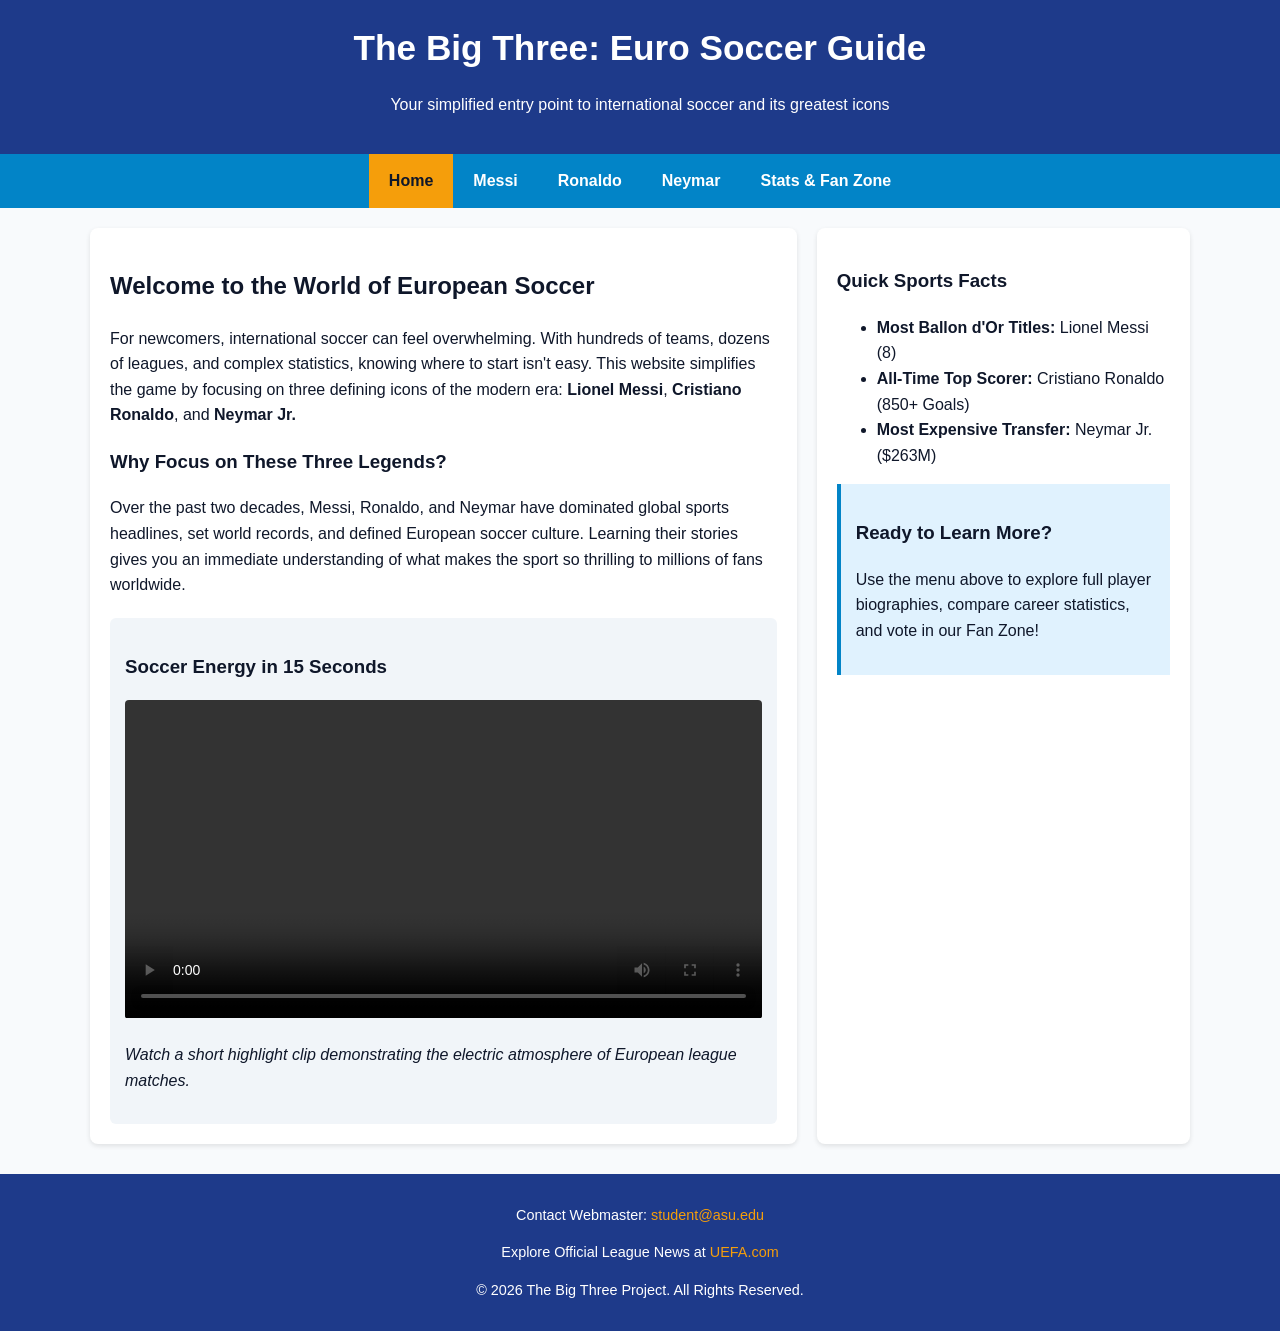
==== index.html @ b5b19418 "Add football project assignment" ====
<!DOCTYPE html>
<html lang="en">
<head>
    <meta charset="UTF-8">
    <meta name="viewport" content="width=device-width, initial-scale=1.0">
    <meta name="description" content="A beginner's educational guide to European soccer legends Lionel Messi, Cristiano Ronaldo, and Neymar Jr.">
    <title>The Big Three: A Beginner's Guide to Soccer Legends</title>
    <link rel="stylesheet" href="styles.css">
</head>
<body>

    <!-- Header Section -->
    <header>
        <h1>The Big Three: Euro Soccer Guide</h1>
        <p>Your simplified entry point to international soccer and its greatest icons</p>
    </header>

    <!-- Navigation Section -->
    <nav>
        <ul>
            <li><a href="index.html" class="active">Home</a></li>
            <li><a href="messi.html">Messi</a></li>
            <li><a href="ronaldo.html">Ronaldo</a></li>
            <li><a href="neymar.html">Neymar</a></li>
            <li><a href="fanzone.html">Stats & Fan Zone</a></li>
        </ul>
    </nav>

    <!-- Main Content Area -->
    <main>
        <div class="content-left">
            <h2>Welcome to the World of European Soccer</h2>
            <p>For newcomers, international soccer can feel overwhelming. With hundreds of teams, dozens of leagues, and complex statistics, knowing where to start isn't easy. This website simplifies the game by focusing on three defining icons of the modern era: <strong>Lionel Messi</strong>, <strong>Cristiano Ronaldo</strong>, and <strong>Neymar Jr.</strong></p>
            
            <h3>Why Focus on These Three Legends?</h3>
            <p>Over the past two decades, Messi, Ronaldo, and Neymar have dominated global sports headlines, set world records, and defined European soccer culture. Learning their stories gives you an immediate understanding of what makes the sport so thrilling to millions of fans worldwide.</p>

            <!-- Required HTML5 Video Tag -->
            <div class="media-container">
                <h3>Soccer Energy in 15 Seconds</h3>
                <video controls width="100%">
                    <source src="C:\Users\anays\OneDrive\Desktop\CIS\project-assigment\14604722_1080_1920_30fps.mp4" type="video/mp4">
                    Your browser does not support the video tag.
                </video>
                <p><em>Watch a short highlight clip demonstrating the electric atmosphere of European league matches.</em></p>
            </div>
        </div>

        <!-- Sidebar Section -->
        <aside class="sidebar">
            <h3>Quick Sports Facts</h3>
            <ul>
                <li><strong>Most Ballon d'Or Titles:</strong> Lionel Messi (8)</li>
                <li><strong>All-Time Top Scorer:</strong> Cristiano Ronaldo (850+ Goals)</li>
                <li><strong>Most Expensive Transfer:</strong> Neymar Jr. ($263M)</li>
            </ul>

            <div class="sidebar-box">
                <h3>Ready to Learn More?</h3>
                <p>Use the menu above to explore full player biographies, compare career statistics, and vote in our Fan Zone!</p>
            </div>
        </aside>
    </main>

    <!-- Footer Section -->
    <footer>
        <p>Contact Webmaster: <a href="mailto:student@asu.edu">student@asu.edu</a></p>
        <p>Explore Official League News at <a href="https://www.uefa.com" target="_blank" rel="noopener">UEFA.com</a></p>
        <p>&copy; 2026 The Big Three Project. All Rights Reserved.</p>
    </footer>

</body>
</html>
---- styles.css ----
/* 1. Global CSS Variables */
:root {
  --text: #0f172a;
  --background: #f8fafc;
  --primary: #1e3a8a;
  --secondary: #0284c7;
  --accent: #f59e0b;
}

/* 2. Body Styling */
body {
  font-family: Arial, Helvetica, sans-serif;
  background-color: var(--background);
  color: var(--text);
  margin: 0;
  padding: 0;
  line-height: 1.6;
}

/* 3. Header Styling */
header {
  background-color: var(--primary);
  color: #ffffff;
  padding: 20px;
  text-align: center;
}

header h1 {
  margin: 0;
  font-size: 2.2rem;
}

/* 4. Navigation Bar */
nav {
  background-color: var(--secondary);
}

nav ul {
  list-style-type: none;
  margin: 0;
  padding: 0;
  display: flex;
  justify-content: center;
}

/* 5. Navigation Links */
nav a {
  display: block;
  color: #ffffff;
  text-decoration: none;
  padding: 14px 20px;
  font-weight: bold;
}

nav a:hover, nav a.active {
  background-color: var(--accent);
  color: var(--text);
}

/* 6. Main Layout Setup (Two-Column Flexbox) */
main {
  display: flex;
  max-width: 1100px;
  margin: 20px auto;
  padding: 0 15px;
  gap: 20px;
}

/* 7. Content Left Column */
.content-left {
  flex: 2;
  background-color: #ffffff;
  padding: 20px;
  border-radius: 8px;
  box-shadow: 0 2px 5px rgba(0,0,0,0.1);
}

/* 8. Sidebar Styling */
.sidebar {
  flex: 1;
  background-color: #ffffff;
  padding: 20px;
  border-radius: 8px;
  box-shadow: 0 2px 5px rgba(0,0,0,0.1);
}

.sidebar-box {
  background-color: #e0f2fe;
  padding: 15px;
  border-left: 4px solid var(--secondary);
  margin-top: 15px;
}

/* 9. Video and Media Container */
.media-container {
  margin-top: 20px;
  padding: 15px;
  background-color: #f1f5f9;
  border-radius: 6px;
}

video {
  max-width: 100%;
  height: auto;
  border-radius: 4px;
}

/* 10. Footer Styling */
footer {
  background-color: var(--primary);
  color: #ffffff;
  text-align: center;
  padding: 15px;
  margin-top: 30px;
  font-size: 0.9rem;
}

footer a {
  color: var(--accent);
  text-decoration: none;
}
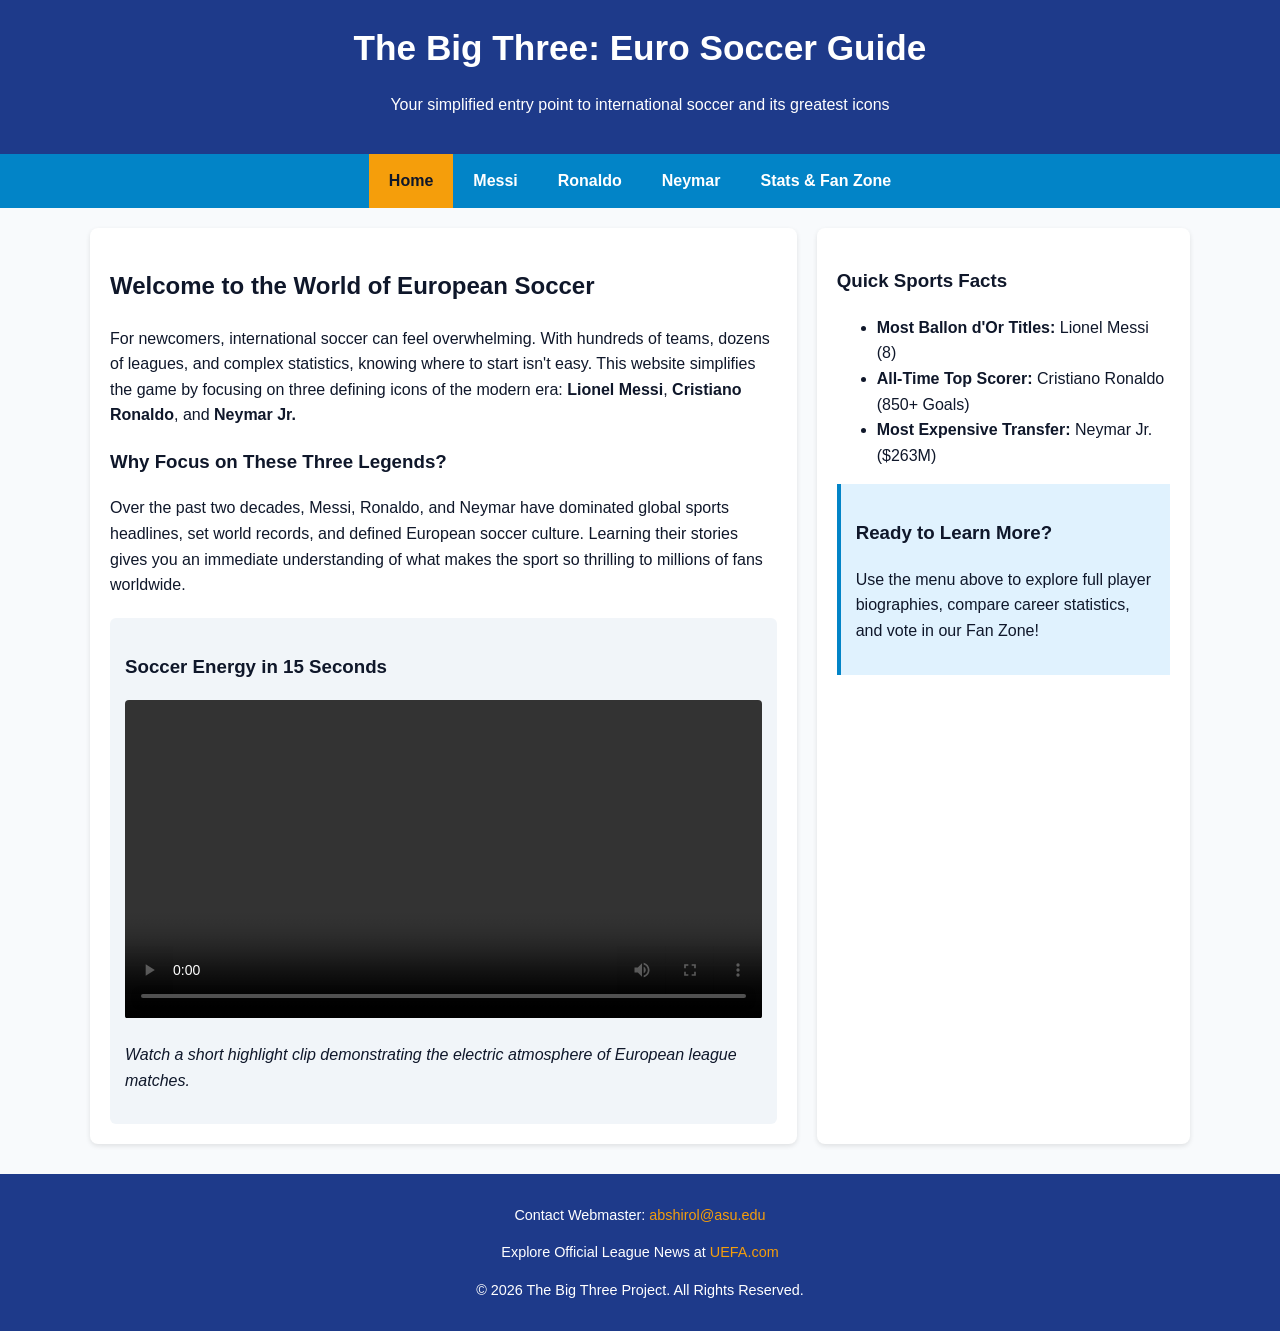
==== commit 0830ba11: "final push" ====
--- a/index.html
+++ b/index.html
@@ -3,9 +3,19 @@
 <head>
     <meta charset="UTF-8">
     <meta name="viewport" content="width=device-width, initial-scale=1.0">
-    <meta name="description" content="A beginner's educational guide to European soccer legends Lionel Messi, Cristiano Ronaldo, and Neymar Jr.">
+    <meta name="description" content="A beginner's educational guide and statistical overview of European soccer legends Lionel Messi, Cristiano Ronaldo, and Neymar Jr.">
+    <meta name="keywords" content="soccer, european football, Lionel Messi, Cristiano Ronaldo, Neymar Jr, Ballon d'Or, soccer statistics">
     <title>The Big Three: A Beginner's Guide to Soccer Legends</title>
     <link rel="stylesheet" href="styles.css">
+        <!-- Google tag (gtag.js) -->
+        <script async src="https://www.googletagmanager.com/gtag/js?id=G-09SZKFNN5Z"></script>
+        <script>
+            window.dataLayer = window.dataLayer || [];
+            function gtag(){dataLayer.push(arguments);}
+            gtag('js', new Date());
+
+            gtag('config', 'G-09SZKFNN5Z');
+        </script>
 </head>
 <body>
 
@@ -39,7 +49,7 @@
             <div class="media-container">
                 <h3>Soccer Energy in 15 Seconds</h3>
                 <video controls width="100%">
-                    <source src="C:\Users\anays\OneDrive\Desktop\CIS\project-assigment\14604722_1080_1920_30fps.mp4" type="video/mp4">
+                    <source src="video.mp4" type="video/mp4">
                     Your browser does not support the video tag.
                 </video>
                 <p><em>Watch a short highlight clip demonstrating the electric atmosphere of European league matches.</em></p>
@@ -64,7 +74,7 @@
 
     <!-- Footer Section -->
     <footer>
-        <p>Contact Webmaster: <a href="mailto:student@asu.edu">student@asu.edu</a></p>
+        <p>Contact Webmaster: <a href="mailto:abshirol@asu.edu">abshirol@asu.edu</a></p>
         <p>Explore Official League News at <a href="https://www.uefa.com" target="_blank" rel="noopener">UEFA.com</a></p>
         <p>&copy; 2026 The Big Three Project. All Rights Reserved.</p>
     </footer>
--- a/styles.css
+++ b/styles.css
@@ -1,4 +1,3 @@
-/* 1. Global CSS Variables */
 :root {
   --text: #0f172a;
   --background: #f8fafc;
@@ -7,7 +6,6 @@
   --accent: #f59e0b;
 }
 
-/* 2. Body Styling */
 body {
   font-family: Arial, Helvetica, sans-serif;
   background-color: var(--background);
@@ -17,7 +15,6 @@
   line-height: 1.6;
 }
 
-/* 3. Header Styling */
 header {
   background-color: var(--primary);
   color: #ffffff;
@@ -30,7 +27,6 @@
   font-size: 2.2rem;
 }
 
-/* 4. Navigation Bar */
 nav {
   background-color: var(--secondary);
 }
@@ -43,7 +39,6 @@
   justify-content: center;
 }
 
-/* 5. Navigation Links */
 nav a {
   display: block;
   color: #ffffff;
@@ -57,7 +52,6 @@
   color: var(--text);
 }
 
-/* 6. Main Layout Setup (Two-Column Flexbox) */
 main {
   display: flex;
   max-width: 1100px;
@@ -66,7 +60,6 @@
   gap: 20px;
 }
 
-/* 7. Content Left Column */
 .content-left {
   flex: 2;
   background-color: #ffffff;
@@ -75,7 +68,6 @@
   box-shadow: 0 2px 5px rgba(0,0,0,0.1);
 }
 
-/* 8. Sidebar Styling */
 .sidebar {
   flex: 1;
   background-color: #ffffff;
@@ -91,12 +83,33 @@
   margin-top: 15px;
 }
 
-/* 9. Video and Media Container */
 .media-container {
   margin-top: 20px;
   padding: 15px;
   background-color: #f1f5f9;
   border-radius: 6px;
+}
+
+.player-image {
+  display: block;
+  width: 100%;
+  max-height: 360px;
+  object-fit: cover;
+  border-radius: 4px;
+}
+
+.media-gallery {
+  display: grid;
+  grid-template-columns: repeat(3, 1fr);
+  gap: 12px;
+}
+
+.gallery-image {
+  display: block;
+  width: 100%;
+  height: 190px;
+  object-fit: cover;
+  border-radius: 4px;
 }
 
 video {
@@ -105,7 +118,16 @@
   border-radius: 4px;
 }
 
-/* 10. Footer Styling */
+@media (max-width: 650px) {
+  .media-gallery {
+    grid-template-columns: 1fr;
+  }
+
+  .gallery-image {
+    height: 220px;
+  }
+}
+
 footer {
   background-color: var(--primary);
   color: #ffffff;
